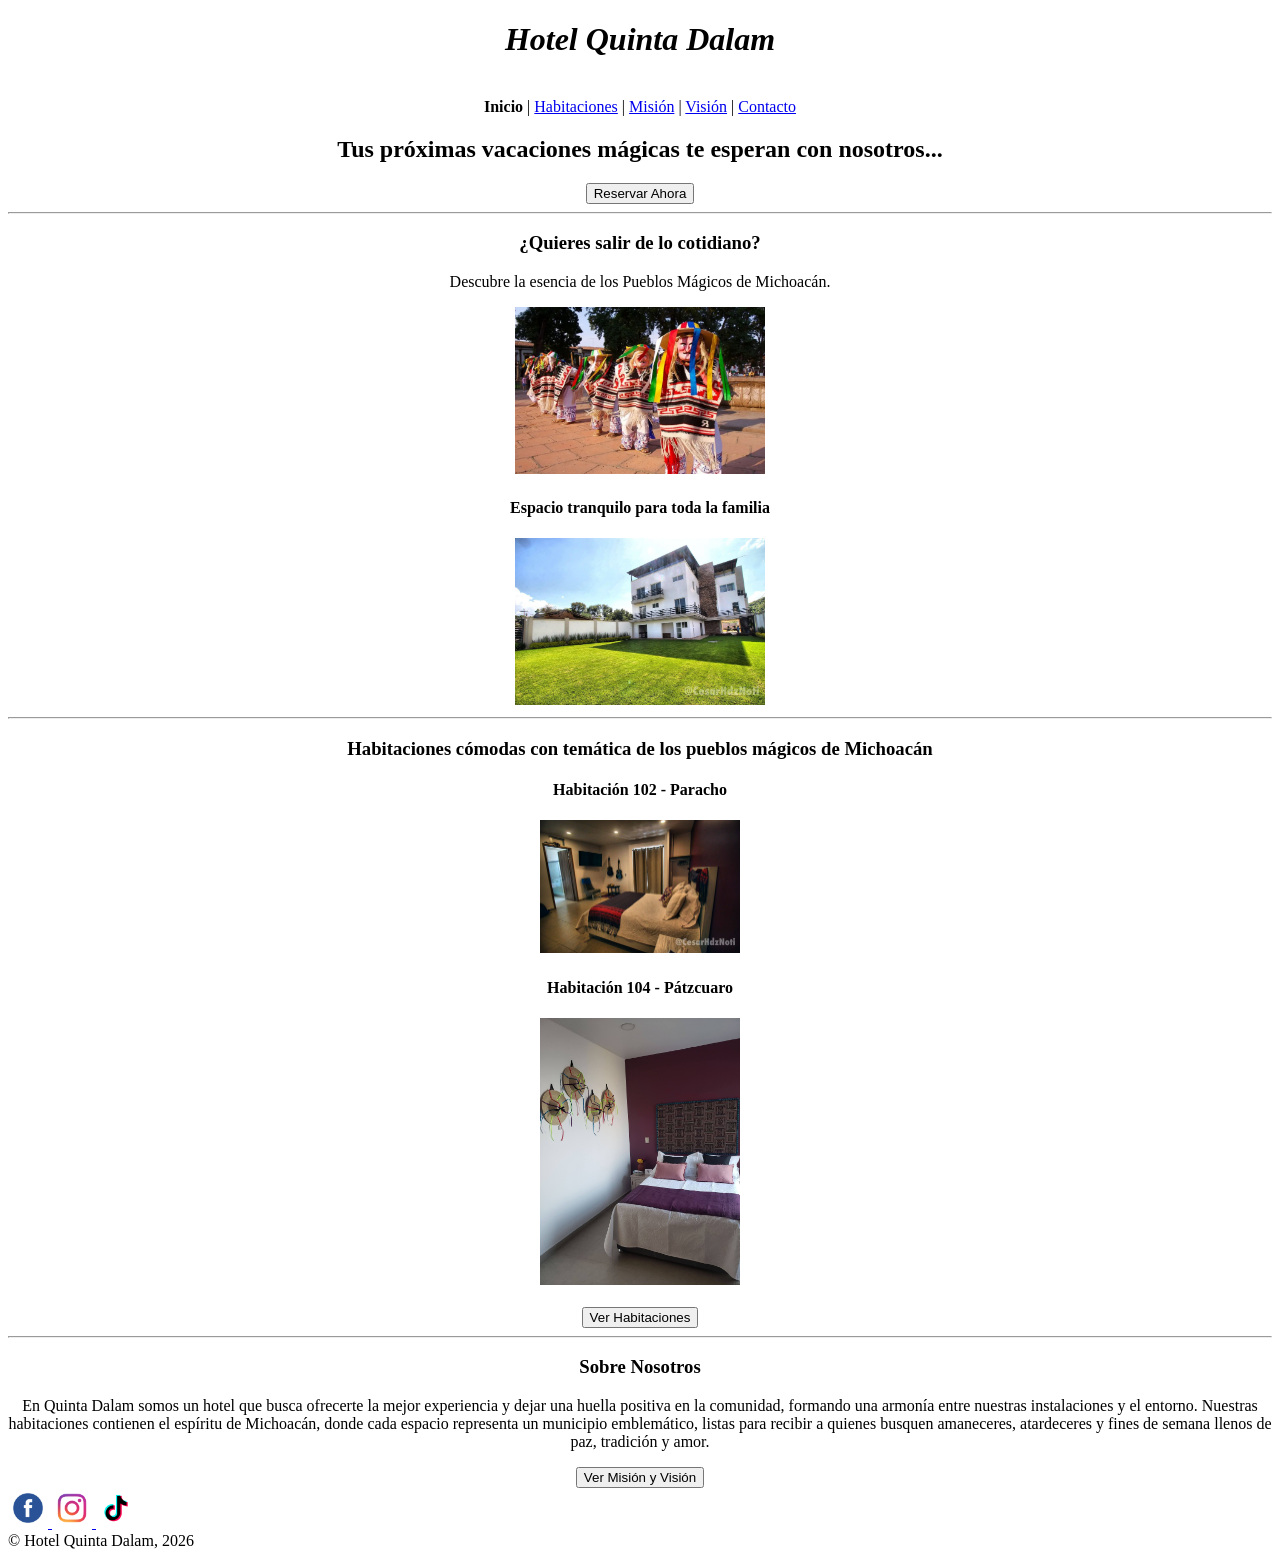
==== index.html @ 35e044cb "Creación de plantilla inicial de página 'Habitaciones'" ====
<!DOCTYPE html>
<html lang="es-MX">

<head>
    <meta charset="UTF-8">
    <title>Inicio - Hotel Quinta Dalam</title>
</head>

<body>
    <header>
        <h1 align="center">
            <i>Hotel Quinta Dalam</i>
        </h1><br>
    </header>
    <nav>
        <div align="center">
            <b>Inicio</b> |
            <a href="catalogo2.html">Habitaciones</a> |
            <a href="mision.html">Misión</a> |
            <a href="vision.html">Visión</a> |
            <a href="contacto.htm">Contacto</a>
        </div>
    </nav>

    <main>
    <section id="hero" align="center">
        <h2>Tus próximas vacaciones mágicas te esperan con nosotros...</h2>
        <a href="reservaciones.html"><button>Reservar Ahora</button></a>
    </section>
    <hr>

    <section id="experiencia" align="center">
        <h3>¿Quieres salir de lo cotidiano?</h3>
        <p>Descubre la esencia de los Pueblos Mágicos de Michoacán.</p>
        <img src="tmp/IMG/viejitos.png" alt="Danza de los viejitos" width="250"> 
        
        <h4>Espacio tranquilo para toda la familia</h4>
        <img src="tmp/IMG/hotel-fuera.jpg" alt="Vista exterior del hotel" width="250">
    </section>
    <hr>

    <section id="habitaciones-destacadas" align="center">
        <h3>Habitaciones cómodas con temática de los pueblos mágicos de Michoacán</h3>
        <!--Recordar que necesitamos fotos reales de cada habitación para insertarlas!-->
        <div class="habitacion-vista-rapida">
            <h4>Habitación 102 - Paracho</h4>
            <img src="tmp/IMG/h_paracho1.jpg" alt="Camas de la habitación Paracho" width="200">
        </div>
        
        <div class="habitacion-vista-rapida">
            <h4>Habitación 104 - Pátzcuaro</h4>
            <img src="tmp/IMG/h_patzcuaro1.jpg" alt="Camas de la habitación Patzcuaro" width="200">
        </div>
        <br>
        <a href="catalogo.htm"><button>Ver Habitaciones</button></a>
    </section>
    <hr>

    <section id="nosotros" align="center">
        <h3>Sobre Nosotros</h3>
        <p>En Quinta Dalam somos un hotel que busca ofrecerte la mejor experiencia y dejar una huella positiva en la comunidad, 
            formando una armonía entre nuestras instalaciones y el entorno. Nuestras habitaciones contienen el espíritu de Michoacán, 
            donde cada espacio representa un municipio emblemático, listas para recibir a quienes busquen amaneceres, atardeceres y 
            fines de semana llenos de paz, tradición y amor.</p>
        <a href="mision.html"><button>Ver Misión y Visión</button></a>
    </section>
</main>

    <footer>
        <a href="https://www.facebook.com/profile.php?id=61584681841684" target="_blank">
            <img src="src/facebook.png" width="40px" height="40px">
        </a>

        <a href="https://www.instagram.com/quintadalam?utm_source=ig_web_button_share_sheet&igsh=ZDNlZDc0MzIxNw=="
            target="_blank">
            <img id="instagram" src="src/instagram.png" width="40px" height="40px">
        </a>

        <a href="https://www.tiktok.com/@quintadalam?lang=es" target="_blank">
            <img id="tiktok" src="src/tiktok.png" width="40px" height="40px">
        </a>

        <br>
        &copy; Hotel Quinta Dalam, 2026
    </footer>
</body>

</html>
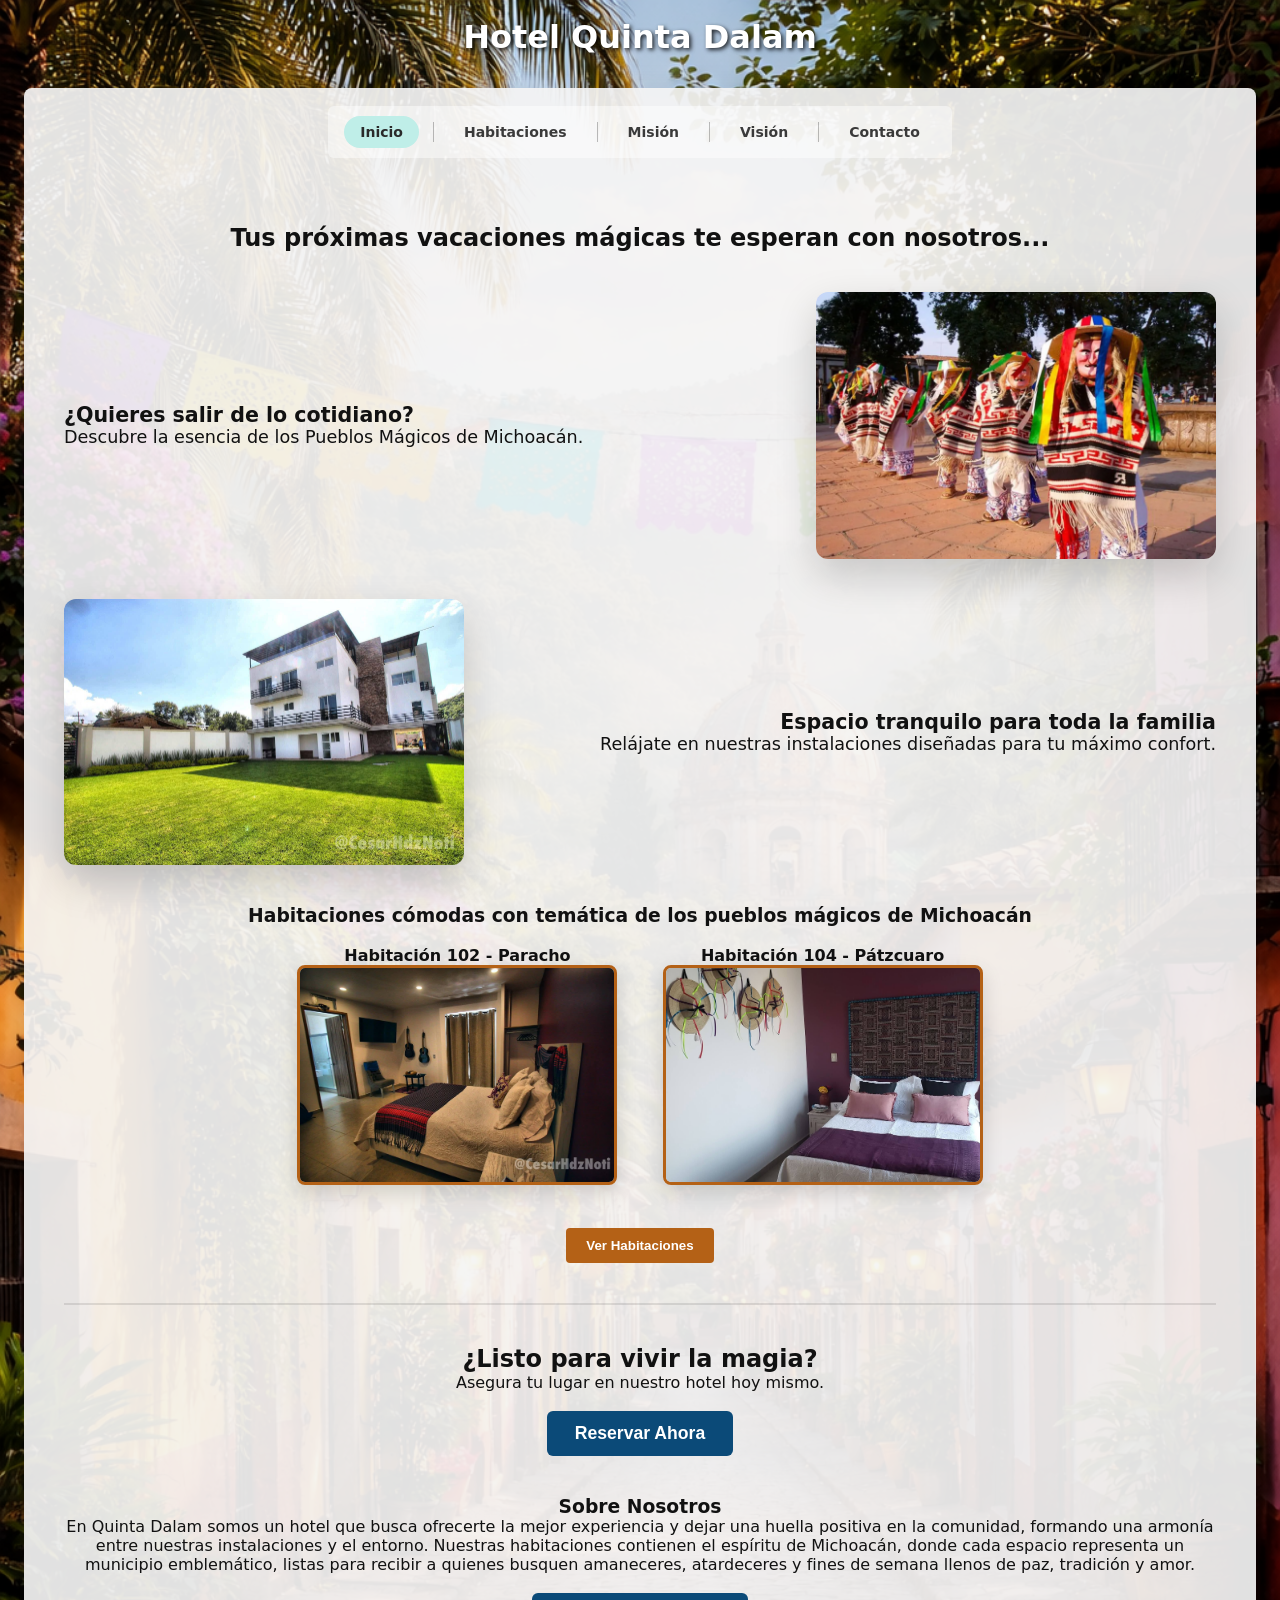
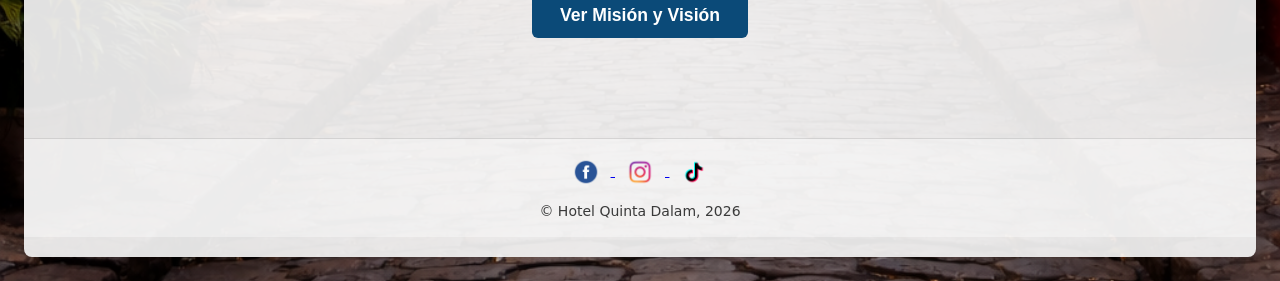
==== commit 0068c7a3: "Diseños y formatos creados en el archivo styles.css, estilización del index" ====
--- a/index.html
+++ b/index.html
@@ -2,87 +2,104 @@
 <html lang="es-MX">
 
 <head>
+    <link rel="stylesheet" href="styles.css">
     <meta charset="UTF-8">
     <title>Inicio - Hotel Quinta Dalam</title>
 </head>
 
 <body>
-    <header>
-        <h1 align="center">
-            <i>Hotel Quinta Dalam</i>
-        </h1><br>
+    <header class="hero-top">
+        <h1 style="color: white; text-shadow: 2px 2px 4px rgba(0,0,0,0.8);">Hotel Quinta Dalam</h1>
     </header>
-    <nav>
-        <div align="center">
-            <b>Inicio</b> |
-            <a href="catalogo2.html">Habitaciones</a> |
-            <a href="mision.html">Misión</a> |
-            <a href="vision.html">Visión</a> |
-            <a href="contacto.htm">Contacto</a>
-        </div>
-    </nav>
 
-    <main>
-    <section id="hero" align="center">
-        <h2>Tus próximas vacaciones mágicas te esperan con nosotros...</h2>
-        <a href="reservaciones.html"><button>Reservar Ahora</button></a>
-    </section>
-    <hr>
+    <div class="panel">
+        <header class="panel-header">
+            <nav class="nav" aria-label="Navegación principal">
+                <a class="active" href="index.html">Inicio</a>
+                <span class="nav-sep" aria-hidden="true"></span>
+                <a href="catalogo.htm">Habitaciones</a>
+                <span class="nav-sep" aria-hidden="true"></span>
+                <a href="mision.html">Misión</a>
+                <span class="nav-sep" aria-hidden="true"></span>
+                <a href="vision.html">Visión</a>
+                <span class="nav-sep" aria-hidden="true"></span>
+                <a href="contacto.htm">Contacto</a>
+            </nav>
+        </header>
 
-    <section id="experiencia" align="center">
-        <h3>¿Quieres salir de lo cotidiano?</h3>
-        <p>Descubre la esencia de los Pueblos Mágicos de Michoacán.</p>
-        <img src="tmp/IMG/viejitos.png" alt="Danza de los viejitos" width="250"> 
+        <main class="content">
+            <section class="seccion-centrada">
+                <h2>Tus próximas vacaciones mágicas te esperan con nosotros...</h2>
+            </section>
+            
+            <section class="fila-informativa">
+                <div class="texto-info">
+                    <h3>¿Quieres salir de lo cotidiano?</h3>
+                    <p>Descubre la esencia de los Pueblos Mágicos de Michoacán.</p>
+                </div>
+                <img src="tmp/IMG/viejitos.png" alt="Danza de los viejitos" class="img-info">
+            </section>
+
+            <section class="fila-informativa reversa">
+                <div class="texto-info">
+                    <h3>Espacio tranquilo para toda la familia</h3>
+                    <p>Relájate en nuestras instalaciones diseñadas para tu máximo confort.</p>
+                </div>
+                <img src="tmp/IMG/hotel-fuera.jpg" alt="Vista exterior del hotel" class="img-info">
+            </section>
+
+            <section class="seccion-centrada">
+                <h3>Habitaciones cómodas con temática de los pueblos mágicos de Michoacán</h3>
+                
+                <div class="habitacion-vista-rapida">
+                    <h4>Habitación 102 - Paracho</h4>
+                    <img src="tmp/IMG/h_paracho1.jpg" alt="Habitación Paracho" class="img-habitacion">
+                </div>
+                
+                <div class="habitacion-vista-rapida">
+                    <h4>Habitación 104 - Pátzcuaro</h4>
+                    <img src="tmp/IMG/h_patzcuaro1.jpg" alt="Habitación Patzcuaro" class="img-habitacion">
+                </div>
+                <br><br>
+                <a href="catalogo.htm"><button class="btn-secundario">Ver Habitaciones</button></a>
+            </section>
+
+            <hr style="border: 1px solid rgba(0,0,0,0.1); margin: 30px 0;">
+
+            <section class="seccion-centrada">
+                <h2>¿Listo para vivir la magia?</h2>
+                <p>Asegura tu lugar en nuestro hotel hoy mismo.</p><br>
+                <a href="reservaciones.html"><button class="btn-primario">Reservar Ahora</button></a>
+            </section>
+
+            <section class="seccion-centrada">
+                <h3>Sobre Nosotros</h3>
+                <p>En Quinta Dalam somos un hotel que busca ofrecerte la mejor experiencia y dejar una huella positiva en la comunidad, 
+                    formando una armonía entre nuestras instalaciones y el entorno. Nuestras habitaciones contienen el espíritu de Michoacán, 
+                    donde cada espacio representa un municipio emblemático, listas para recibir a quienes busquen amaneceres, atardeceres 
+                    y fines de semana llenos de paz, tradición y amor.</p>
+                <br>
+                <a href="mision.html"><button class="btn-primario">Ver Misión y Visión</button></a>
+            </section>
+        </main>
         
-        <h4>Espacio tranquilo para toda la familia</h4>
-        <img src="tmp/IMG/hotel-fuera.jpg" alt="Vista exterior del hotel" width="250">
-    </section>
-    <hr>
-
-    <section id="habitaciones-destacadas" align="center">
-        <h3>Habitaciones cómodas con temática de los pueblos mágicos de Michoacán</h3>
-        <!--Recordar que necesitamos fotos reales de cada habitación para insertarlas!-->
-        <div class="habitacion-vista-rapida">
-            <h4>Habitación 102 - Paracho</h4>
-            <img src="tmp/IMG/h_paracho1.jpg" alt="Camas de la habitación Paracho" width="200">
-        </div>
+        <footer class="site-footer">
+            <div class="footer-inner">
+                <a href="https://www.facebook.com/profile.php?id=61584681841684" target="_blank">
+                    <img src="src/facebook.png" width="30px" height="30px" alt="Facebook">
+                </a>
+                <a href="https://www.instagram.com/quintadalam" target="_blank">
+                    <img src="src/instagram.png" width="30px" height="30px" alt="Instagram">
+                </a>
+                <a href="https://www.tiktok.com/@quintadalam" target="_blank">
+                    <img src="src/tiktok.png" width="30px" height="30px" alt="TikTok">
+                </a>
+                <br><br>
+                <p>&copy; Hotel Quinta Dalam, 2026</p>
+            </div>
+        </footer>
         
-        <div class="habitacion-vista-rapida">
-            <h4>Habitación 104 - Pátzcuaro</h4>
-            <img src="tmp/IMG/h_patzcuaro1.jpg" alt="Camas de la habitación Patzcuaro" width="200">
-        </div>
-        <br>
-        <a href="catalogo.htm"><button>Ver Habitaciones</button></a>
-    </section>
-    <hr>
-
-    <section id="nosotros" align="center">
-        <h3>Sobre Nosotros</h3>
-        <p>En Quinta Dalam somos un hotel que busca ofrecerte la mejor experiencia y dejar una huella positiva en la comunidad, 
-            formando una armonía entre nuestras instalaciones y el entorno. Nuestras habitaciones contienen el espíritu de Michoacán, 
-            donde cada espacio representa un municipio emblemático, listas para recibir a quienes busquen amaneceres, atardeceres y 
-            fines de semana llenos de paz, tradición y amor.</p>
-        <a href="mision.html"><button>Ver Misión y Visión</button></a>
-    </section>
-</main>
-
-    <footer>
-        <a href="https://www.facebook.com/profile.php?id=61584681841684" target="_blank">
-            <img src="src/facebook.png" width="40px" height="40px">
-        </a>
-
-        <a href="https://www.instagram.com/quintadalam?utm_source=ig_web_button_share_sheet&igsh=ZDNlZDc0MzIxNw=="
-            target="_blank">
-            <img id="instagram" src="src/instagram.png" width="40px" height="40px">
-        </a>
-
-        <a href="https://www.tiktok.com/@quintadalam?lang=es" target="_blank">
-            <img id="tiktok" src="src/tiktok.png" width="40px" height="40px">
-        </a>
-
-        <br>
-        &copy; Hotel Quinta Dalam, 2026
-    </footer>
+    </div>
 </body>
 
 </html>
--- a/styles.css
+++ b/styles.css
@@ -0,0 +1,206 @@
+/*Estilos Globales Base (index, header, footer, nav)*/
+* { 
+    box-sizing: border-box; 
+    margin: 0;
+    padding: 0;
+}
+
+:root {
+  --panel-bg: rgba(245,245,245,.92);
+  --text: #111;
+  --muted: #8b8b8b;
+  --accent: #b46116;        
+  --active-pill: #bfeee8;   
+  --shadow: 0 16px 40px rgba(0,0,0,.18);
+  --reserve-bg: #0b4a78;
+  --reserve-border: #083b60;
+}
+
+body {
+  position: relative;
+  min-height: 100vh;
+  font-family: system-ui, -apple-system, Segoe UI, Roboto, Arial, sans-serif;
+  color: var(--text);
+  
+  /*Imagen de fondo tradicional*/
+  background-image: url("src/fondo.png"); /* Imagen provisional, no es la definitiva aún, pendiente a definir por el cliente */
+  background-size: cover;
+  background-position: center top;
+  background-repeat: no-repeat;
+  background-attachment: fixed;
+}
+
+/*Contenedor Principal (El panel translúcido)*/
+.panel {
+  width: min(1250px, calc(100% - 48px));
+  margin: 24px auto;
+  background: var(--panel-bg);
+  border-radius: 8px;
+  box-shadow: var(--shadow);
+  overflow: hidden;
+  padding-bottom: 20px;
+}
+
+.panel-header {
+  padding: 18px 18px 6px;
+  text-align: center;
+}
+
+.content {
+  padding: 20px 40px;
+}
+
+/*Encabezado y navegación*/
+.hero-top {
+  display: flex;
+  justify-content: center;
+  padding: 18px 12px 8px; 
+}
+
+.hero-logo {
+  height: 60px; 
+  width: auto;
+  display: block;
+  filter: drop-shadow(0 10px 16px rgba(0,0,0,.25));
+}
+
+.nav {
+  display: inline-flex;
+  align-items: center;
+  gap: 14px;
+  padding: 10px 16px;
+  background: rgba(255,255,255,.45);
+  border-radius: 6px;
+  flex-wrap: wrap;
+  justify-content: center;
+}
+
+.nav a {
+  text-decoration: none;
+  color: #3a3a3a;
+  font-size: 14px;
+  padding: 8px 16px;
+  border-radius: 999px;
+  font-weight: bold;
+  transition: all 0.3s ease;
+}
+
+.nav a:hover {
+  background: rgba(255,255,255,0.8);
+}
+
+.nav a.active {
+  background: var(--active-pill);
+  color: #2a2a2a;
+}
+
+.nav-sep {
+  width: 1px;
+  height: 20px;
+  background: rgba(0,0,0,.25);
+}
+
+/*Pie de página (footer)*/
+.site-footer {
+  padding: 18px;
+  border-top: 1px solid rgba(0,0,0,.12);
+  background: rgba(255,255,255,.35);
+  margin-top: 40px;
+}
+
+.footer-inner {
+  text-align: center;
+  color: #3a3a3a;
+  font-size: 14px;
+}
+
+.footer-inner img {
+    vertical-align: middle;
+    margin: 0 10px;
+    transition: transform 0.3s ease;
+}
+
+.footer-inner img:hover {
+    transform: scale(1.1);
+}
+
+/*Diseño Orgánico del index (Zig-Zag)*/
+.fila-informativa {
+    display: flex;
+    align-items: center;
+    justify-content: space-between;
+    gap: 40px; /* Separación entre texto e imagen */
+    margin: 40px 0;
+    text-align: left;
+}
+
+/*Clase que invierte el orden para poner la imagen a la izquierda */
+.fila-informativa.reversa {
+    flex-direction: row-reverse;
+    text-align: right;
+}
+
+.texto-info {
+    flex: 1; /* Toma la mitad del espacio */
+    font-size: 1.1rem;
+}
+
+.img-info {
+    flex: 1; /* Toma la otra mitad */
+    max-width: 400px; /* Hace la imagen más grande y llamativa */
+    border-radius: 12px;
+    box-shadow: var(--shadow);
+    object-fit: cover;
+}
+
+/*Tarjetas de habitaciones y botones*/
+.seccion-centrada {
+    text-align: center;
+    margin: 40px 0;
+}
+
+.habitacion-vista-rapida {
+    display: inline-block;
+    margin: 20px;
+}
+
+.img-habitacion {
+    width: 320px; /*Aumento del tamaño*/
+    height: 220px;
+    object-fit: cover;
+    border: 3px solid var(--accent);
+    border-radius: 8px;
+    box-shadow: 0 8px 20px rgba(0,0,0,0.15);
+    transition: transform 0.3s ease; /*Efecto suave*/
+}
+
+/*Efecto 3D al pasar el mouse por las habitaciones*/
+.img-habitacion:hover {
+    transform: scale(1.05);
+}
+
+.btn-primario {
+    padding: 12px 28px;
+    background: var(--reserve-bg);
+    color: white;
+    border: none;
+    border-radius: 6px;
+    font-size: 1.1rem;
+    font-weight: bold;
+    cursor: pointer;
+    transition: background 0.3s ease;
+}
+
+.btn-primario:hover {
+    background: var(--reserve-border);
+}
+
+.btn-secundario {
+    padding: 10px 20px;
+    background: var(--accent);
+    color: white;
+    border: none;
+    border-radius: 4px;
+    cursor: pointer;
+    font-weight: bold;
+}
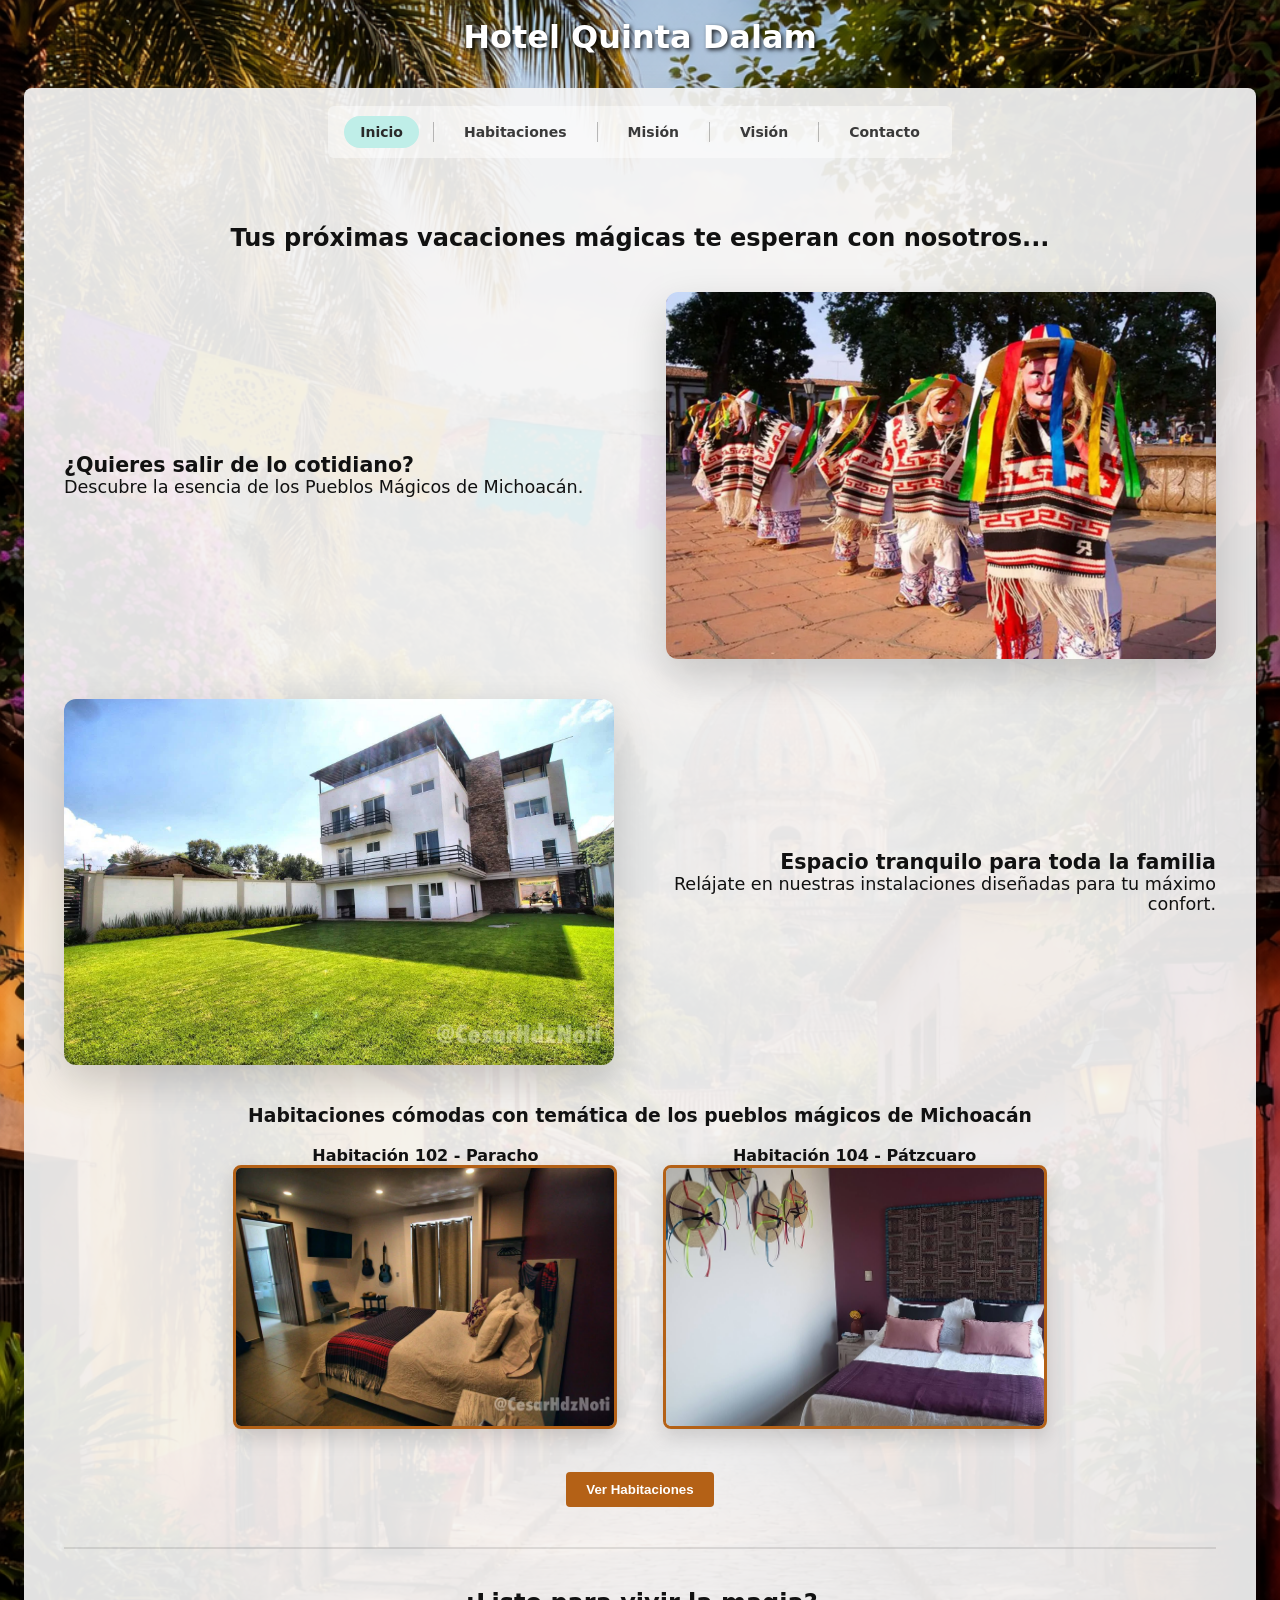
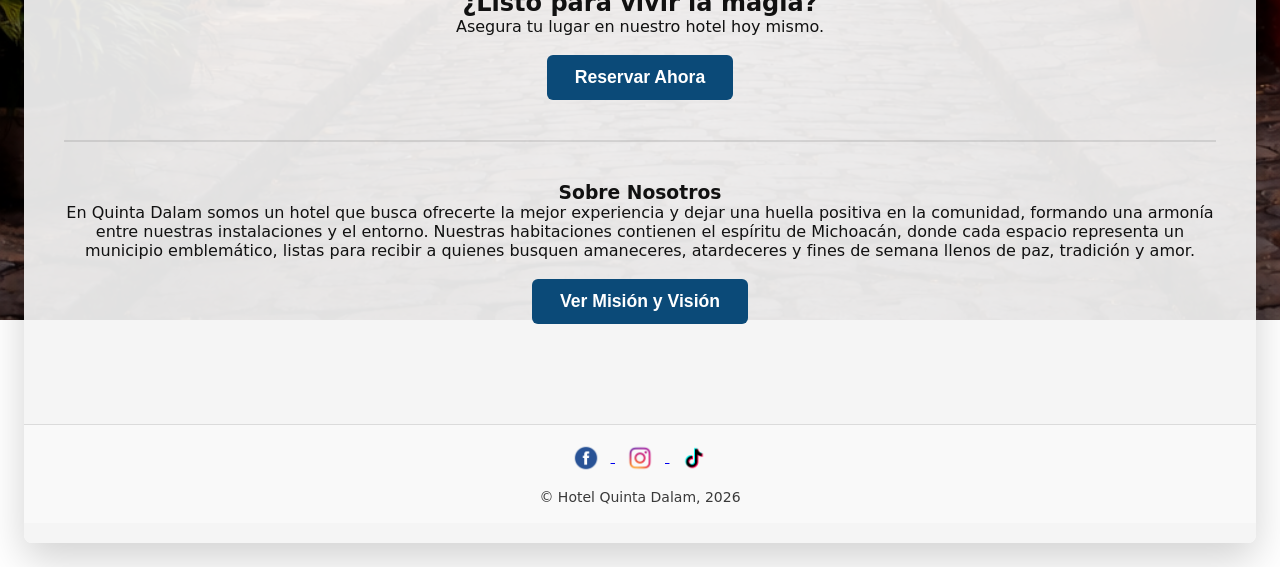
==== commit 4f38a67e: "Arreglos estéticos de tamaño de imagen y línea divisoria añadida después de Reservar Ahora" ====
--- a/index.html
+++ b/index.html
@@ -72,6 +72,8 @@
                 <a href="reservaciones.html"><button class="btn-primario">Reservar Ahora</button></a>
             </section>
 
+            <hr style="border: 1px solid rgba(0,0,0,0.1); margin: 30px 0;">
+
             <section class="seccion-centrada">
                 <h3>Sobre Nosotros</h3>
                 <p>En Quinta Dalam somos un hotel que busca ofrecerte la mejor experiencia y dejar una huella positiva en la comunidad, 
--- a/styles.css
+++ b/styles.css
@@ -147,7 +147,7 @@
 
 .img-info {
     flex: 1; /* Toma la otra mitad */
-    max-width: 400px; /* Hace la imagen más grande y llamativa */
+    max-width: 550px; /* Hace la imagen más grande y llamativa */
     border-radius: 12px;
     box-shadow: var(--shadow);
     object-fit: cover;
@@ -165,8 +165,8 @@
 }
 
 .img-habitacion {
-    width: 320px; /*Aumento del tamaño*/
-    height: 220px;
+    width: 384px; /*Aumento del tamaño*/
+    height: 264px;
     object-fit: cover;
     border: 3px solid var(--accent);
     border-radius: 8px;
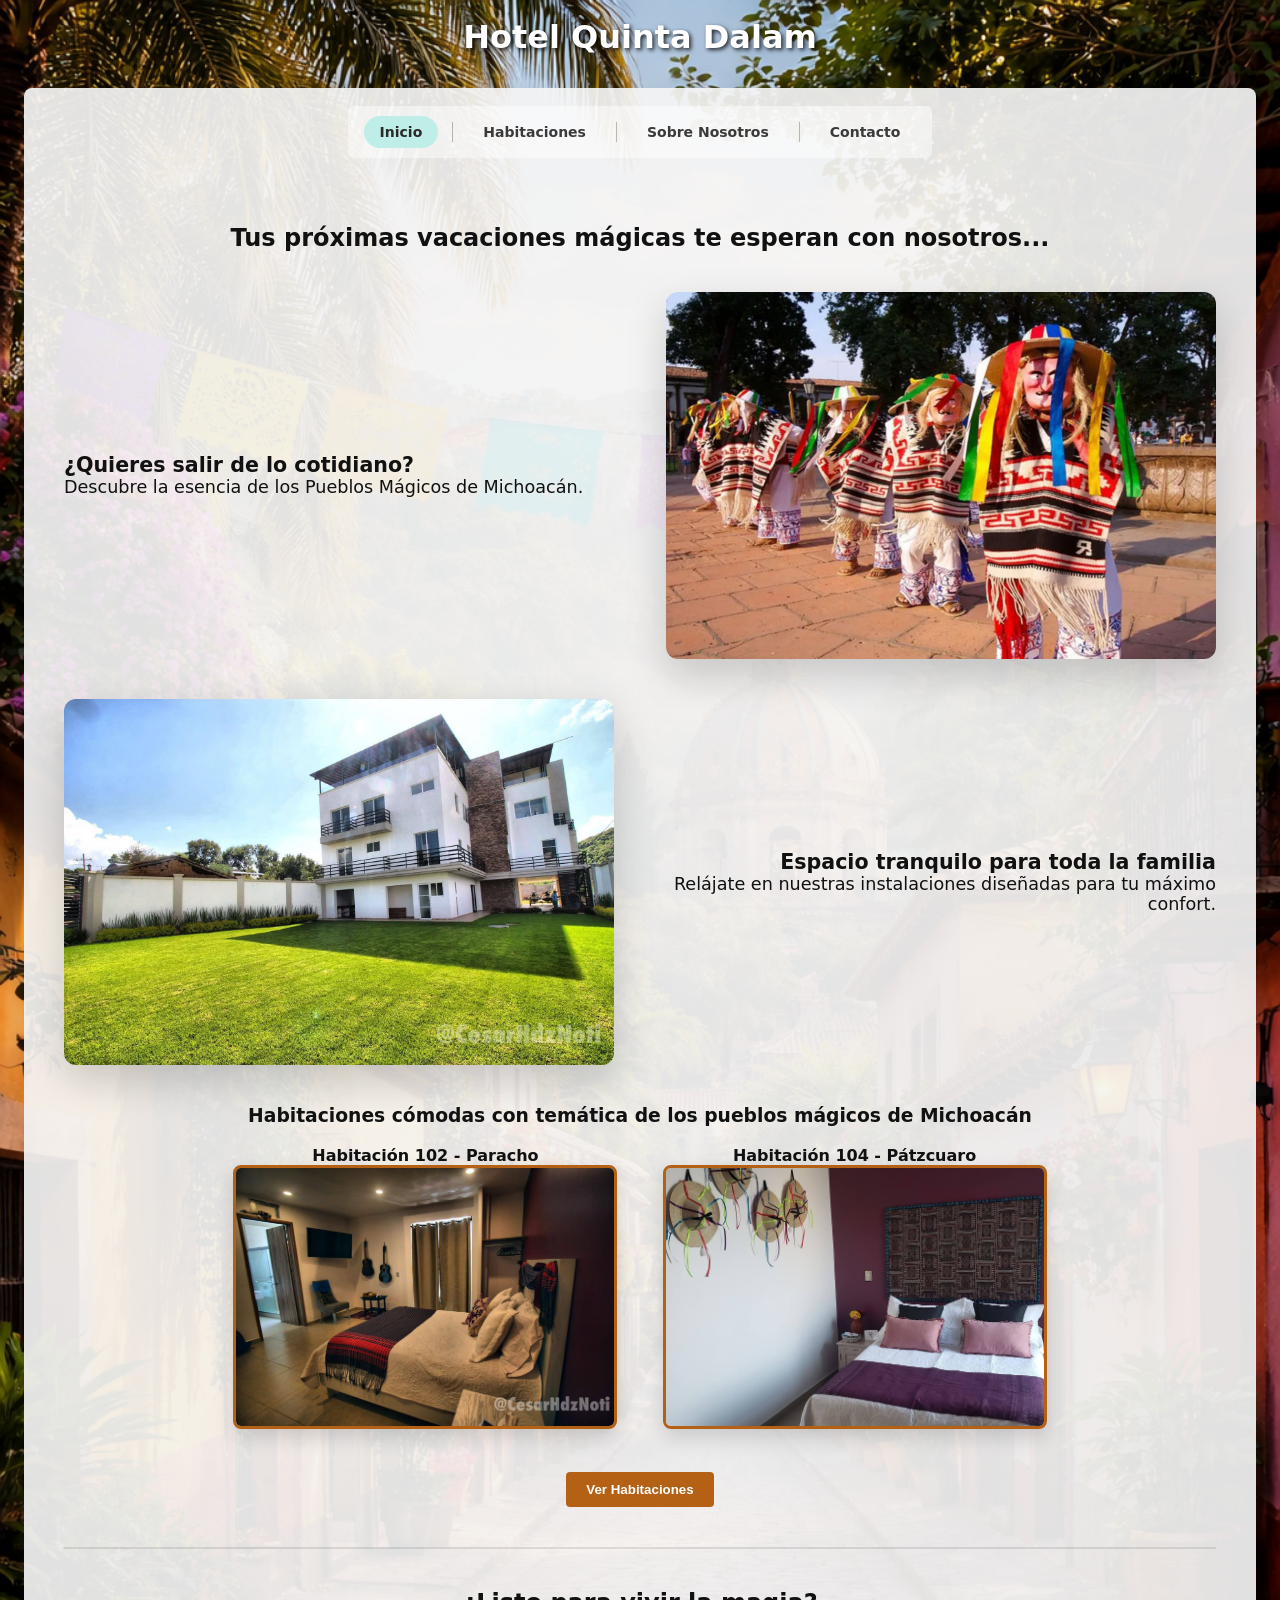
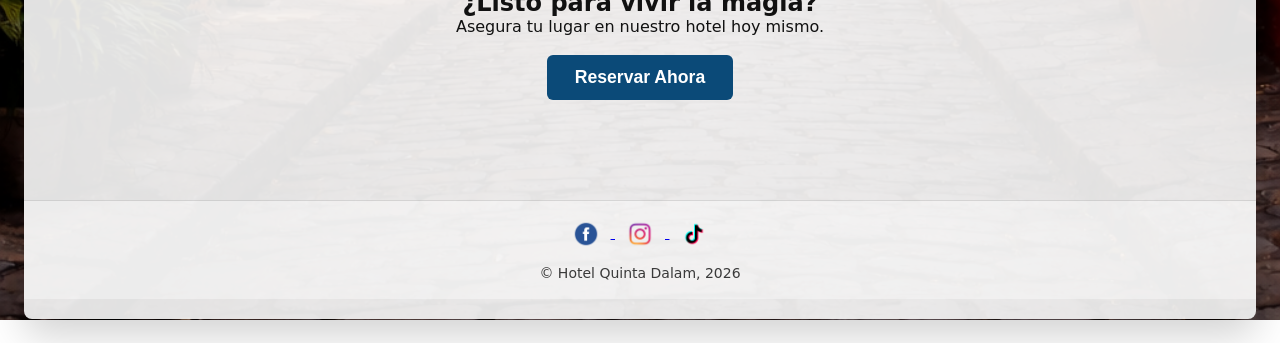
==== commit 2ca0520e: "Correcciones preliminares de enlaces y unificación de Nosotros" ====
--- a/index.html
+++ b/index.html
@@ -2,7 +2,7 @@
 <html lang="es-MX">
 
 <head>
-    <link rel="stylesheet" href="styles.css">
+    <link rel="stylesheet" href="index_styles.css">
     <meta charset="UTF-8">
     <title>Inicio - Hotel Quinta Dalam</title>
 </head>
@@ -17,11 +17,9 @@
             <nav class="nav" aria-label="Navegación principal">
                 <a class="active" href="index.html">Inicio</a>
                 <span class="nav-sep" aria-hidden="true"></span>
-                <a href="catalogo.htm">Habitaciones</a>
+                <a href="catalogo.html">Habitaciones</a>
                 <span class="nav-sep" aria-hidden="true"></span>
-                <a href="mision.html">Misión</a>
-                <span class="nav-sep" aria-hidden="true"></span>
-                <a href="vision.html">Visión</a>
+                <a href="nosotros.html">Sobre Nosotros</a>
                 <span class="nav-sep" aria-hidden="true"></span>
                 <a href="contacto.htm">Contacto</a>
             </nav>
@@ -61,7 +59,7 @@
                     <img src="tmp/IMG/h_patzcuaro1.jpg" alt="Habitación Patzcuaro" class="img-habitacion">
                 </div>
                 <br><br>
-                <a href="catalogo.htm"><button class="btn-secundario">Ver Habitaciones</button></a>
+                <a href="catalogo.html"><button class="btn-secundario">Ver Habitaciones</button></a>
             </section>
 
             <hr style="border: 1px solid rgba(0,0,0,0.1); margin: 30px 0;">
@@ -72,17 +70,6 @@
                 <a href="reservaciones.html"><button class="btn-primario">Reservar Ahora</button></a>
             </section>
 
-            <hr style="border: 1px solid rgba(0,0,0,0.1); margin: 30px 0;">
-
-            <section class="seccion-centrada">
-                <h3>Sobre Nosotros</h3>
-                <p>En Quinta Dalam somos un hotel que busca ofrecerte la mejor experiencia y dejar una huella positiva en la comunidad, 
-                    formando una armonía entre nuestras instalaciones y el entorno. Nuestras habitaciones contienen el espíritu de Michoacán, 
-                    donde cada espacio representa un municipio emblemático, listas para recibir a quienes busquen amaneceres, atardeceres 
-                    y fines de semana llenos de paz, tradición y amor.</p>
-                <br>
-                <a href="mision.html"><button class="btn-primario">Ver Misión y Visión</button></a>
-            </section>
         </main>
         
         <footer class="site-footer">
--- a/index_styles.css
+++ b/index_styles.css
@@ -0,0 +1,206 @@
+/*Estilos Globales Base (index, header, footer, nav)*/
+* { 
+    box-sizing: border-box; 
+    margin: 0;
+    padding: 0;
+}
+
+:root {
+  --panel-bg: rgba(245,245,245,.92);
+  --text: #111;
+  --muted: #8b8b8b;
+  --accent: #b46116;        
+  --active-pill: #bfeee8;   
+  --shadow: 0 16px 40px rgba(0,0,0,.18);
+  --reserve-bg: #0b4a78;
+  --reserve-border: #083b60;
+}
+
+body {
+  position: relative;
+  min-height: 100vh;
+  font-family: system-ui, -apple-system, Segoe UI, Roboto, Arial, sans-serif;
+  color: var(--text);
+  
+  /*Imagen de fondo tradicional*/
+  background-image: url("src/fondo.png"); /* Imagen provisional, no es la definitiva aún, pendiente a definir por el cliente */
+  background-size: cover;
+  background-position: center top;
+  background-repeat: no-repeat;
+  background-attachment: fixed;
+}
+
+/*Contenedor Principal (El panel translúcido)*/
+.panel {
+  width: min(1250px, calc(100% - 48px));
+  margin: 24px auto;
+  background: var(--panel-bg);
+  border-radius: 8px;
+  box-shadow: var(--shadow);
+  overflow: hidden;
+  padding-bottom: 20px;
+}
+
+.panel-header {
+  padding: 18px 18px 6px;
+  text-align: center;
+}
+
+.content {
+  padding: 20px 40px;
+}
+
+/*Encabezado y navegación*/
+.hero-top {
+  display: flex;
+  justify-content: center;
+  padding: 18px 12px 8px; 
+}
+
+.hero-logo {
+  height: 60px; 
+  width: auto;
+  display: block;
+  filter: drop-shadow(0 10px 16px rgba(0,0,0,.25));
+}
+
+.nav {
+  display: inline-flex;
+  align-items: center;
+  gap: 14px;
+  padding: 10px 16px;
+  background: rgba(255,255,255,.45);
+  border-radius: 6px;
+  flex-wrap: wrap;
+  justify-content: center;
+}
+
+.nav a {
+  text-decoration: none;
+  color: #3a3a3a;
+  font-size: 14px;
+  padding: 8px 16px;
+  border-radius: 999px;
+  font-weight: bold;
+  transition: all 0.3s ease;
+}
+
+.nav a:hover {
+  background: rgba(255,255,255,0.8);
+}
+
+.nav a.active {
+  background: var(--active-pill);
+  color: #2a2a2a;
+}
+
+.nav-sep {
+  width: 1px;
+  height: 20px;
+  background: rgba(0,0,0,.25);
+}
+
+/*Pie de página (footer)*/
+.site-footer {
+  padding: 18px;
+  border-top: 1px solid rgba(0,0,0,.12);
+  background: rgba(255,255,255,.35);
+  margin-top: 40px;
+}
+
+.footer-inner {
+  text-align: center;
+  color: #3a3a3a;
+  font-size: 14px;
+}
+
+.footer-inner img {
+    vertical-align: middle;
+    margin: 0 10px;
+    transition: transform 0.3s ease;
+}
+
+.footer-inner img:hover {
+    transform: scale(1.1);
+}
+
+/*Diseño Orgánico del index (Zig-Zag)*/
+.fila-informativa {
+    display: flex;
+    align-items: center;
+    justify-content: space-between;
+    gap: 40px; /* Separación entre texto e imagen */
+    margin: 40px 0;
+    text-align: left;
+}
+
+/*Clase que invierte el orden para poner la imagen a la izquierda */
+.fila-informativa.reversa {
+    flex-direction: row-reverse;
+    text-align: right;
+}
+
+.texto-info {
+    flex: 1; /* Toma la mitad del espacio */
+    font-size: 1.1rem;
+}
+
+.img-info {
+    flex: 1; /* Toma la otra mitad */
+    max-width: 550px; /* Hace la imagen más grande y llamativa */
+    border-radius: 12px;
+    box-shadow: var(--shadow);
+    object-fit: cover;
+}
+
+/*Tarjetas de habitaciones y botones*/
+.seccion-centrada {
+    text-align: center;
+    margin: 40px 0;
+}
+
+.habitacion-vista-rapida {
+    display: inline-block;
+    margin: 20px;
+}
+
+.img-habitacion {
+    width: 384px; /*Aumento del tamaño*/
+    height: 264px;
+    object-fit: cover;
+    border: 3px solid var(--accent);
+    border-radius: 8px;
+    box-shadow: 0 8px 20px rgba(0,0,0,0.15);
+    transition: transform 0.3s ease; /*Efecto suave*/
+}
+
+/*Efecto 3D al pasar el mouse por las habitaciones*/
+.img-habitacion:hover {
+    transform: scale(1.05);
+}
+
+.btn-primario {
+    padding: 12px 28px;
+    background: var(--reserve-bg);
+    color: white;
+    border: none;
+    border-radius: 6px;
+    font-size: 1.1rem;
+    font-weight: bold;
+    cursor: pointer;
+    transition: background 0.3s ease;
+}
+
+.btn-primario:hover {
+    background: var(--reserve-border);
+}
+
+.btn-secundario {
+    padding: 10px 20px;
+    background: var(--accent);
+    color: white;
+    border: none;
+    border-radius: 4px;
+    cursor: pointer;
+    font-weight: bold;
+}
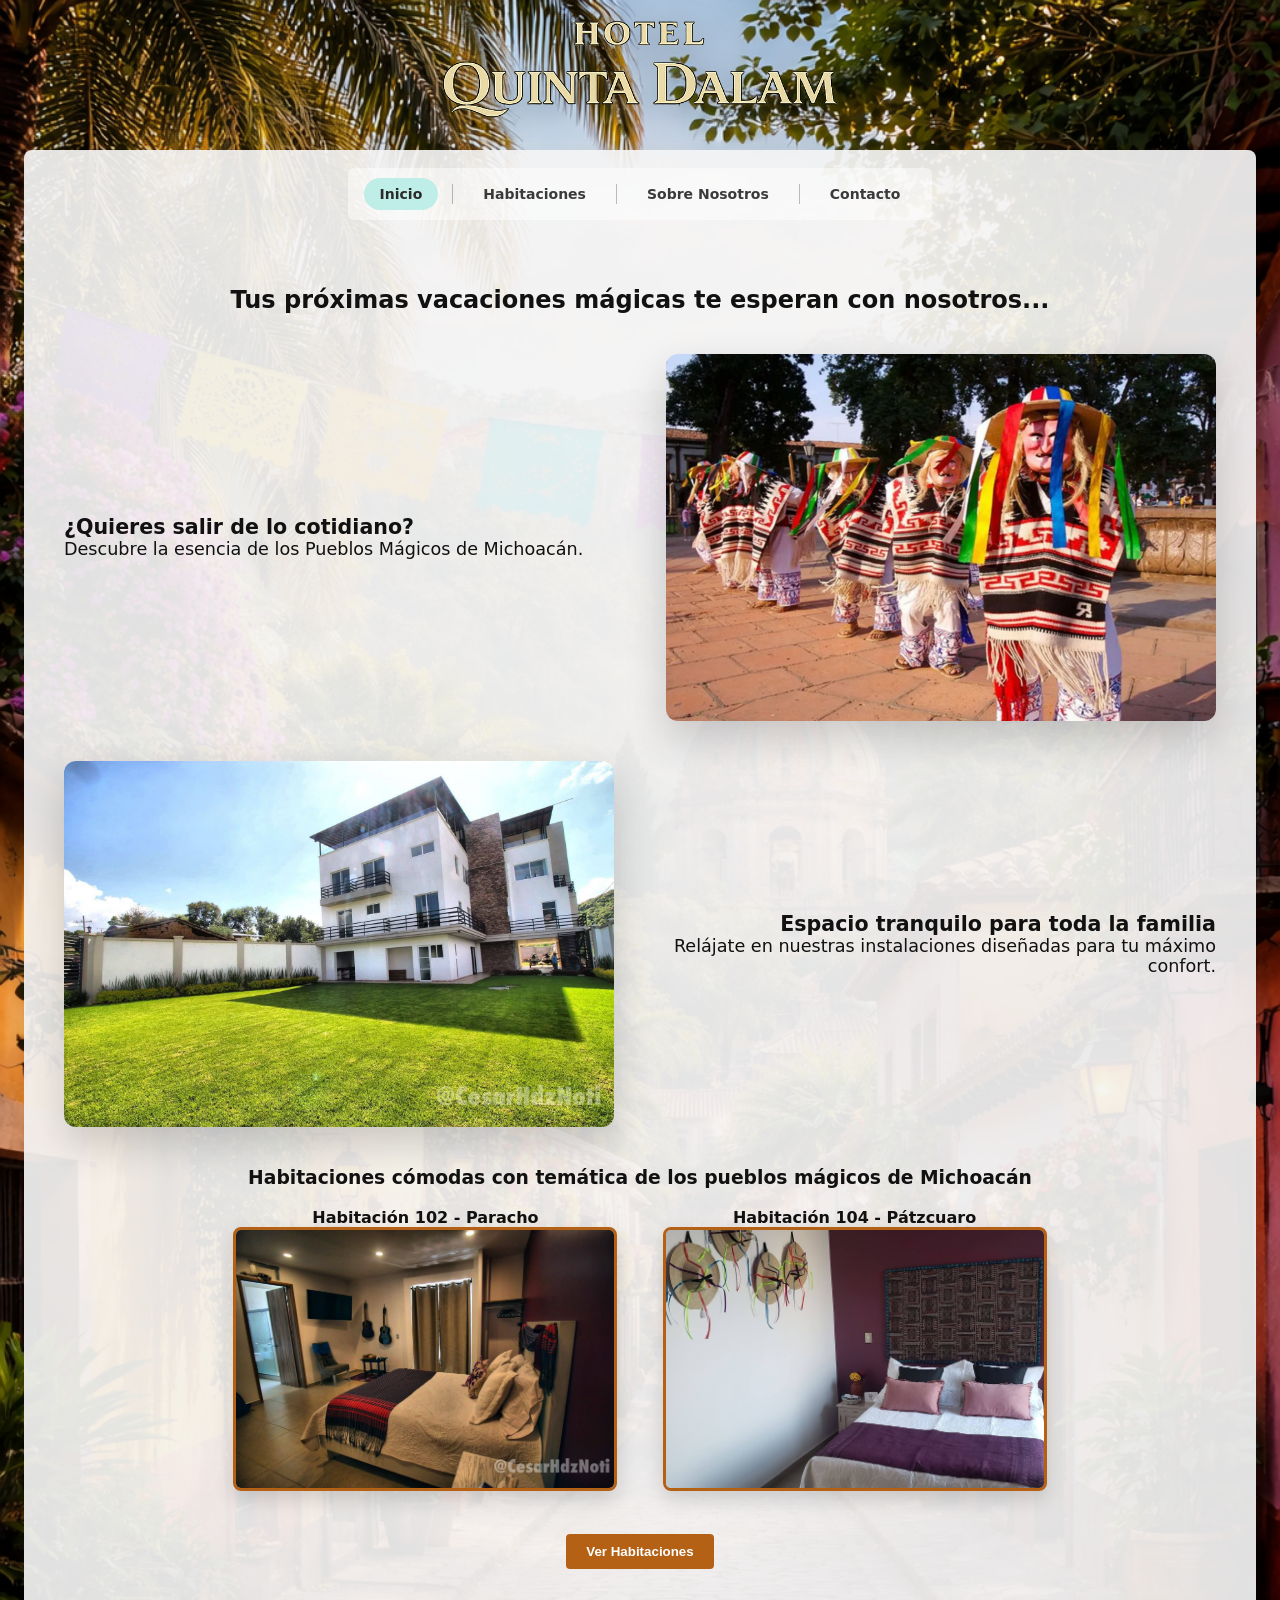
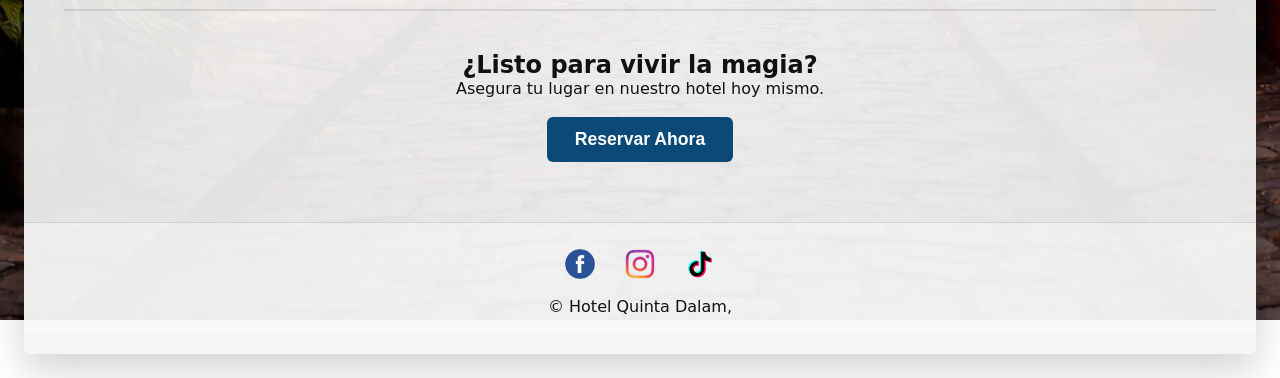
==== commit e87ca3b7: "Correcciones finales de estilos para uniformidad de páginas" ====
--- a/index.html
+++ b/index.html
@@ -9,9 +9,9 @@
 
 <body>
     <header class="hero-top">
-        <h1 style="color: white; text-shadow: 2px 2px 4px rgba(0,0,0,0.8);">Hotel Quinta Dalam</h1>
+        <img class="hero-logo" src="src/logo.png" alt="Hotel Quinta Dalam">
     </header>
-
+    
     <div class="panel">
         <header class="panel-header">
             <nav class="nav" aria-label="Navegación principal">
@@ -73,20 +73,24 @@
         </main>
         
         <footer class="site-footer">
-            <div class="footer-inner">
-                <a href="https://www.facebook.com/profile.php?id=61584681841684" target="_blank">
-                    <img src="src/facebook.png" width="30px" height="30px" alt="Facebook">
-                </a>
-                <a href="https://www.instagram.com/quintadalam" target="_blank">
-                    <img src="src/instagram.png" width="30px" height="30px" alt="Instagram">
-                </a>
-                <a href="https://www.tiktok.com/@quintadalam" target="_blank">
-                    <img src="src/tiktok.png" width="30px" height="30px" alt="TikTok">
-                </a>
-                <br><br>
-                <p>&copy; Hotel Quinta Dalam, 2026</p>
-            </div>
-        </footer>
+        <div class="social">
+            <a class="social-link" href="https://www.facebook.com/profile.php?id=61584681841684" target="_blank" rel="noopener noreferrer" aria-label="Facebook de Hotel Quinta Dalam">
+                <img src="src/facebook.png" alt="Facebook" class="social-icon" />
+            </a>
+
+            <a class="social-link" href="https://www.instagram.com/quintadalam?utm_source=ig_web_button_share_sheet&igsh=ZDNlZDc0MzIxNw==" target="_blank" rel="noopener noreferrer" aria-label="Instagram de Hotel Quinta Dalam">
+                <img src="src/instagram.png" alt="Instagram" class="social-icon" />
+            </a>
+
+            <a class="social-link" href="https://www.tiktok.com/@quintadalam?lang=es" target="_blank" rel="noopener noreferrer" aria-label="TikTok de Hotel Quinta Dalam">
+                <img src="src/tiktok.png" alt="TikTok" class="social-icon" />
+            </a>
+        </div>
+
+      <p class="copyright">
+        &copy; Hotel Quinta Dalam, <span id="year"></span>
+      </p>
+    </footer>
         
     </div>
 </body>
--- a/index_styles.css
+++ b/index_styles.css
@@ -58,7 +58,7 @@
 }
 
 .hero-logo {
-  height: 60px; 
+  height: 100px; 
   width: auto;
   display: block;
   filter: drop-shadow(0 10px 16px rgba(0,0,0,.25));
@@ -102,10 +102,10 @@
 
 /*Pie de página (footer)*/
 .site-footer {
-  padding: 18px;
-  border-top: 1px solid rgba(0,0,0,.12);
-  background: rgba(255,255,255,.35);
-  margin-top: 40px;
+  padding: 18px 12px;
+  text-align: center;
+  background: rgba(255, 255, 255, .35);
+  border-top: 1px solid rgba(0, 0, 0, .12);
 }
 
 .footer-inner {
@@ -203,4 +203,45 @@
     border-radius: 4px;
     cursor: pointer;
     font-weight: bold;
-}+}
+
+.site-footer {
+  padding: 18px 12px;
+  text-align: center;
+  background: rgba(255, 255, 255, .35);
+  border-top: 1px solid rgba(0, 0, 0, .12);
+}
+
+.social {
+  display: flex;
+  justify-content: center;
+  align-items: center;
+  gap: 14px;
+  margin-bottom: 10px;
+}
+
+.social-link {
+  display: inline-flex;
+  align-items: center;
+  justify-content: center;
+  width: 46px;
+  height: 46px;
+  border-radius: 999px;
+  transition: transform .15s ease, background-color .15s ease;
+}
+
+.social-link:hover {
+  transform: translateY(-2px);
+  background: rgba(0, 0, 0, .06);
+}
+
+.social-link:focus-visible {
+  outline: 3px solid rgba(11, 74, 120, .55);
+  outline-offset: 3px;
+}
+
+.social-icon {
+  width: 40px;
+  height: 40px;
+  display: block;
+}
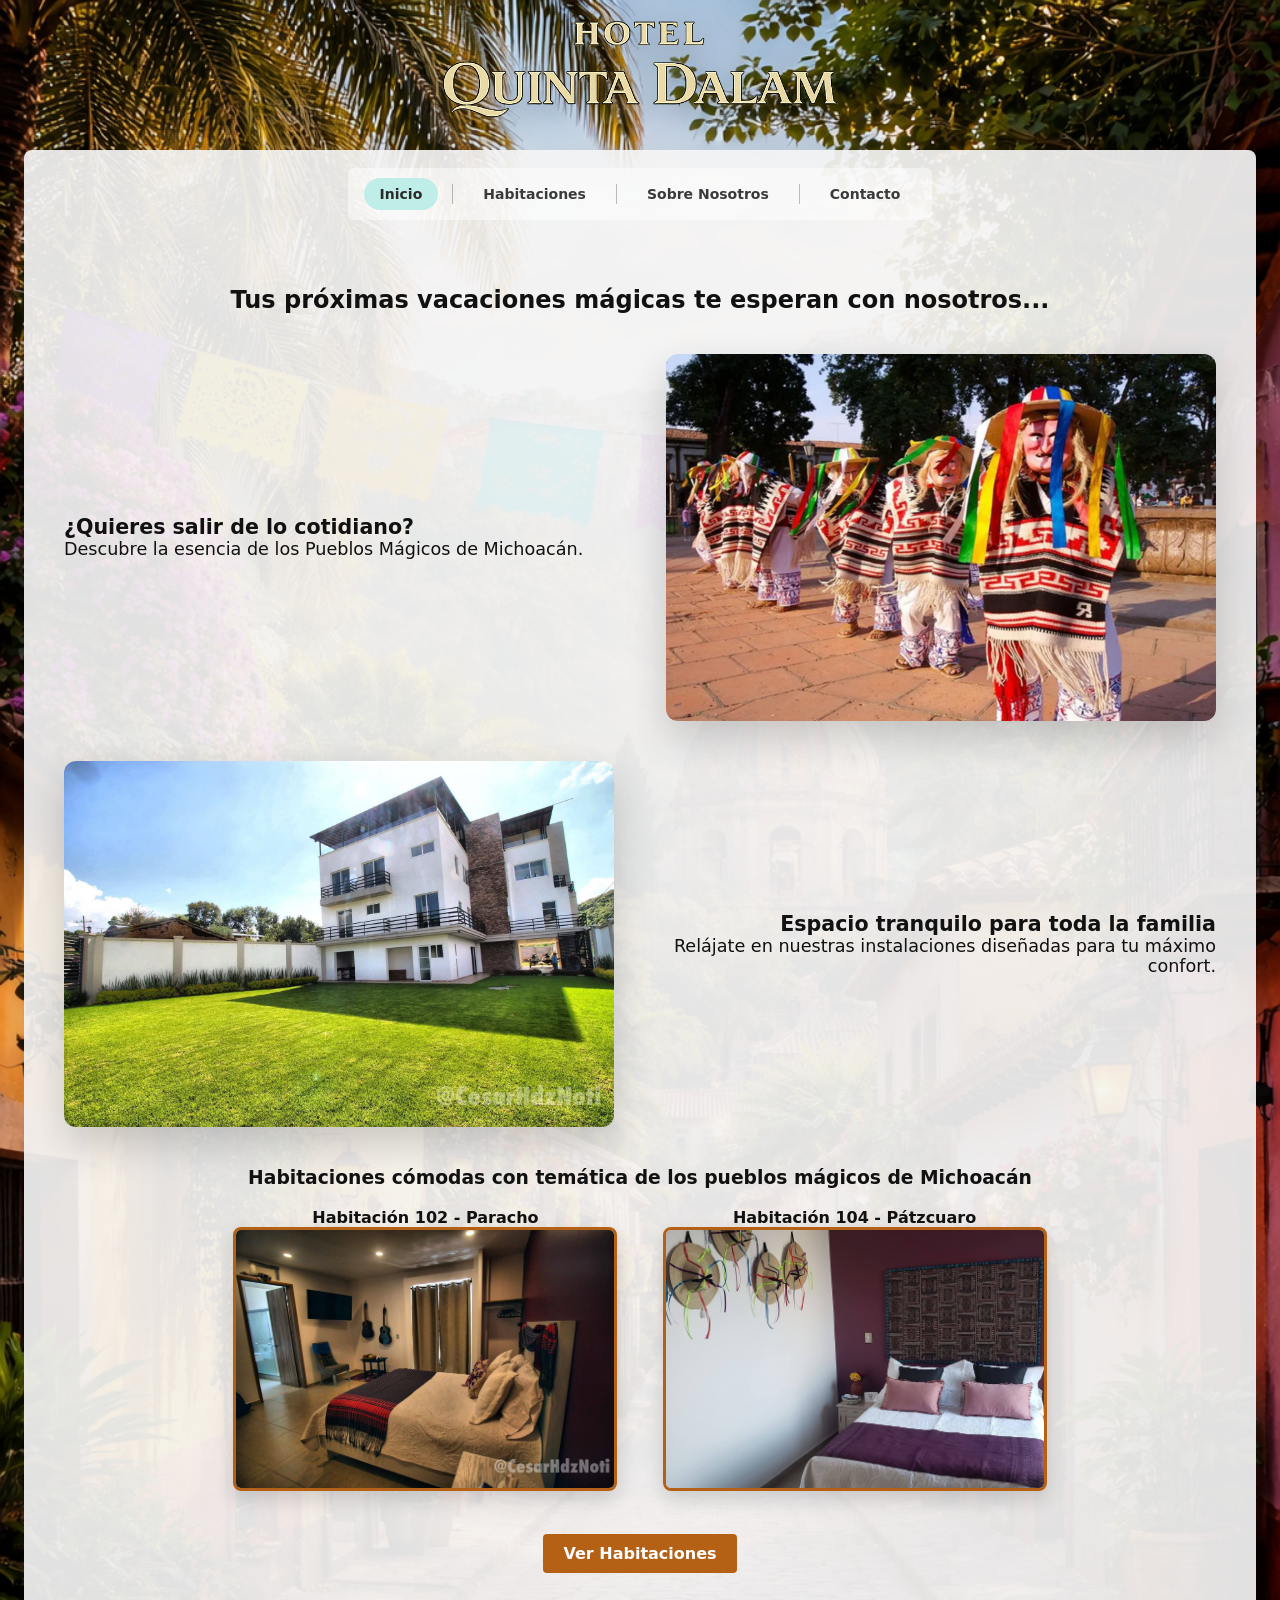
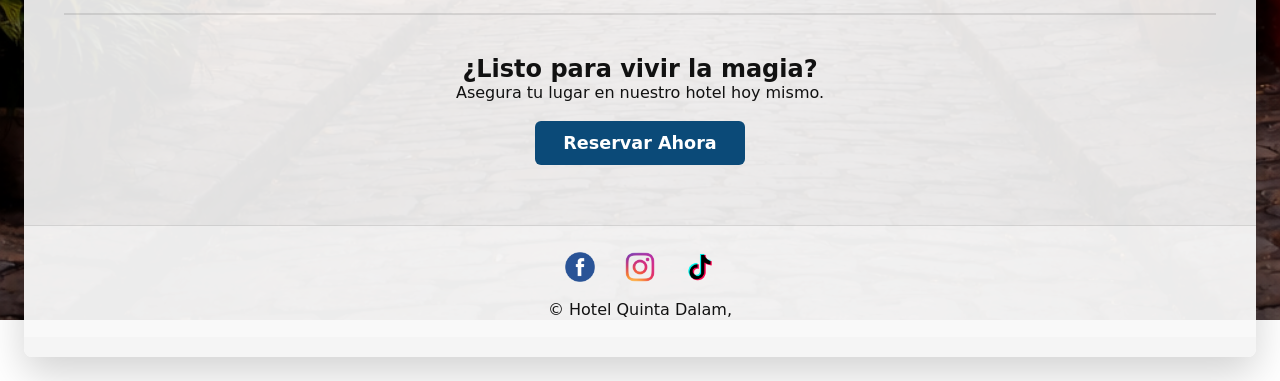
==== commit 1ff9d660: "Correcciones y validaciones de CSS y HTML" ====
--- a/index.html
+++ b/index.html
@@ -59,7 +59,7 @@
                     <img src="tmp/IMG/h_patzcuaro1.jpg" alt="Habitación Patzcuaro" class="img-habitacion">
                 </div>
                 <br><br>
-                <a href="catalogo.html"><button class="btn-secundario">Ver Habitaciones</button></a>
+                <a href="catalogo.html" class="btn-secundario" style="text-decoration: none; display: inline-block;">Ver Habitaciones</a>
             </section>
 
             <hr style="border: 1px solid rgba(0,0,0,0.1); margin: 30px 0;">
@@ -67,7 +67,7 @@
             <section class="seccion-centrada">
                 <h2>¿Listo para vivir la magia?</h2>
                 <p>Asegura tu lugar en nuestro hotel hoy mismo.</p><br>
-                <a href="reservaciones.html"><button class="btn-primario">Reservar Ahora</button></a>
+                <a href="reservaciones.html" class="btn-primario" style="text-decoration: none; display: inline-block;">Reservar Ahora</a>
             </section>
 
         </main>
@@ -75,15 +75,15 @@
         <footer class="site-footer">
         <div class="social">
             <a class="social-link" href="https://www.facebook.com/profile.php?id=61584681841684" target="_blank" rel="noopener noreferrer" aria-label="Facebook de Hotel Quinta Dalam">
-                <img src="src/facebook.png" alt="Facebook" class="social-icon" />
+                <img src="src/facebook.png" alt="Facebook" class="social-icon" >
             </a>
 
             <a class="social-link" href="https://www.instagram.com/quintadalam?utm_source=ig_web_button_share_sheet&igsh=ZDNlZDc0MzIxNw==" target="_blank" rel="noopener noreferrer" aria-label="Instagram de Hotel Quinta Dalam">
-                <img src="src/instagram.png" alt="Instagram" class="social-icon" />
+                <img src="src/instagram.png" alt="Instagram" class="social-icon" >
             </a>
 
             <a class="social-link" href="https://www.tiktok.com/@quintadalam?lang=es" target="_blank" rel="noopener noreferrer" aria-label="TikTok de Hotel Quinta Dalam">
-                <img src="src/tiktok.png" alt="TikTok" class="social-icon" />
+                <img src="src/tiktok.png" alt="TikTok" class="social-icon" >
             </a>
         </div>
 
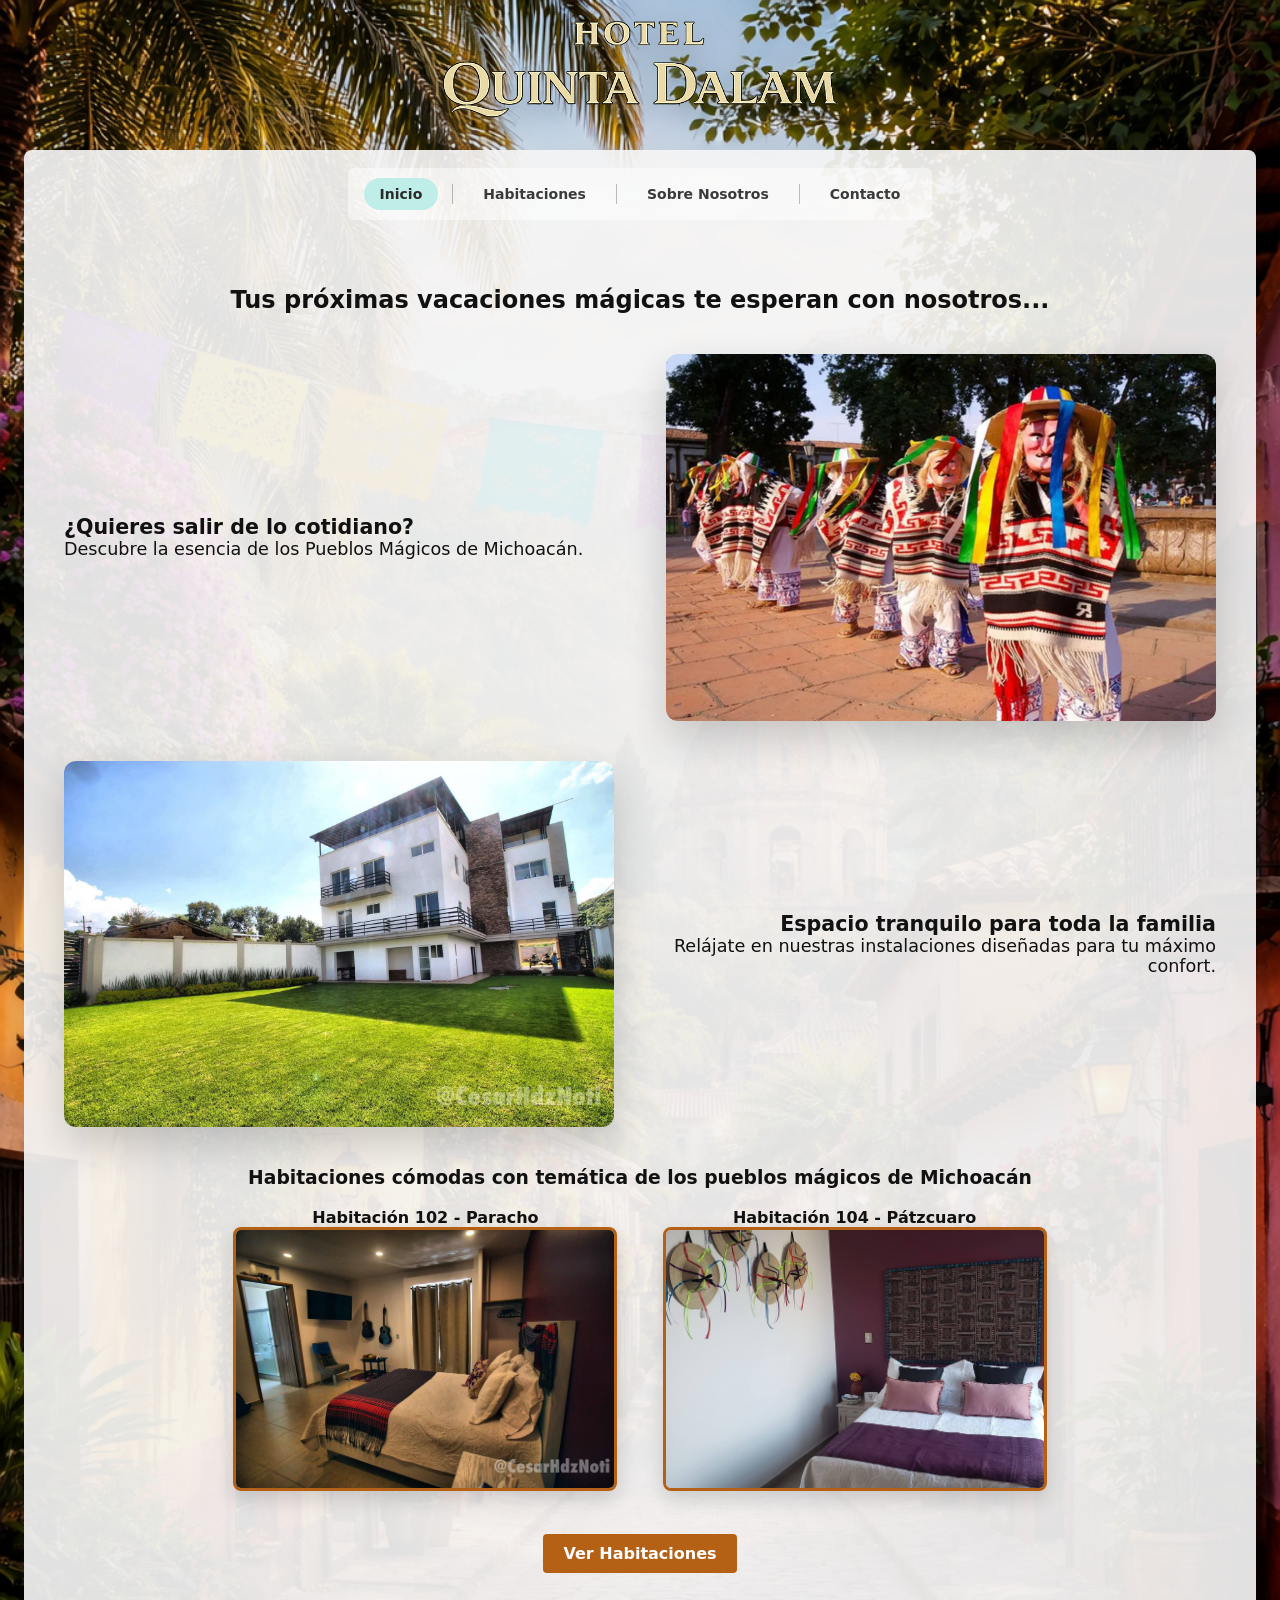
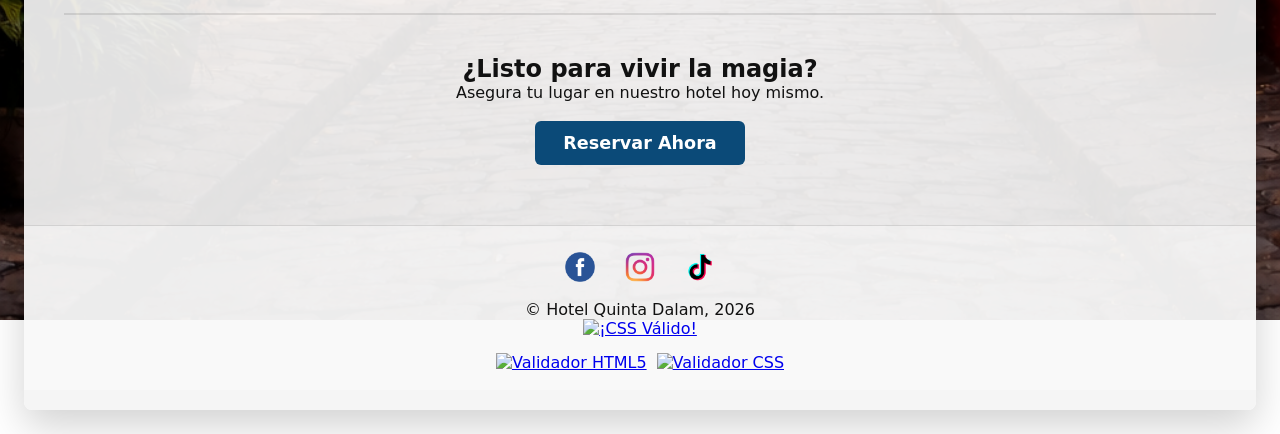
==== commit af581ae9: "Validaciones insertadas y enlaces a las páginas para validación en vivo CSS y HTML" ====
--- a/index.html
+++ b/index.html
@@ -88,8 +88,23 @@
         </div>
 
       <p class="copyright">
-        &copy; Hotel Quinta Dalam, <span id="year"></span>
+        &copy; Hotel Quinta Dalam, 2026<span id="year"></span>
       </p>
+      <p>
+        <a href="https://jigsaw.w3.org/css-validator/check/referer">
+            <img style="border:0;width:88px;height:31px"
+                src="https://jigsaw.w3.org/css-validator/images/vcss"
+                alt="¡CSS Válido!" >
+        </a>
+      </p>
+      <div style="margin-top: 15px; display: flex; justify-content: center; gap: 10px; align-items: center;">
+            <a href="https://validator.w3.org/" target="_blank" rel="noopener noreferrer" title="Ir al Validador HTML de la W3C">
+                <img style="border:0;height:31px;width:auto;" src="https://www.w3.org/html/logo/badge/html5-badge-h-solo.png" alt="Validador HTML5">
+            </a>
+            <a href="https://jigsaw.w3.org/css-validator/" target="_blank" rel="noopener noreferrer" title="Ir al Validador CSS de la W3C">
+                <img style="border:0;width:88px;height:31px" src="https://jigsaw.w3.org/css-validator/images/vcss-blue" alt="Validador CSS">
+            </a>
+      </div>
     </footer>
         
     </div>
